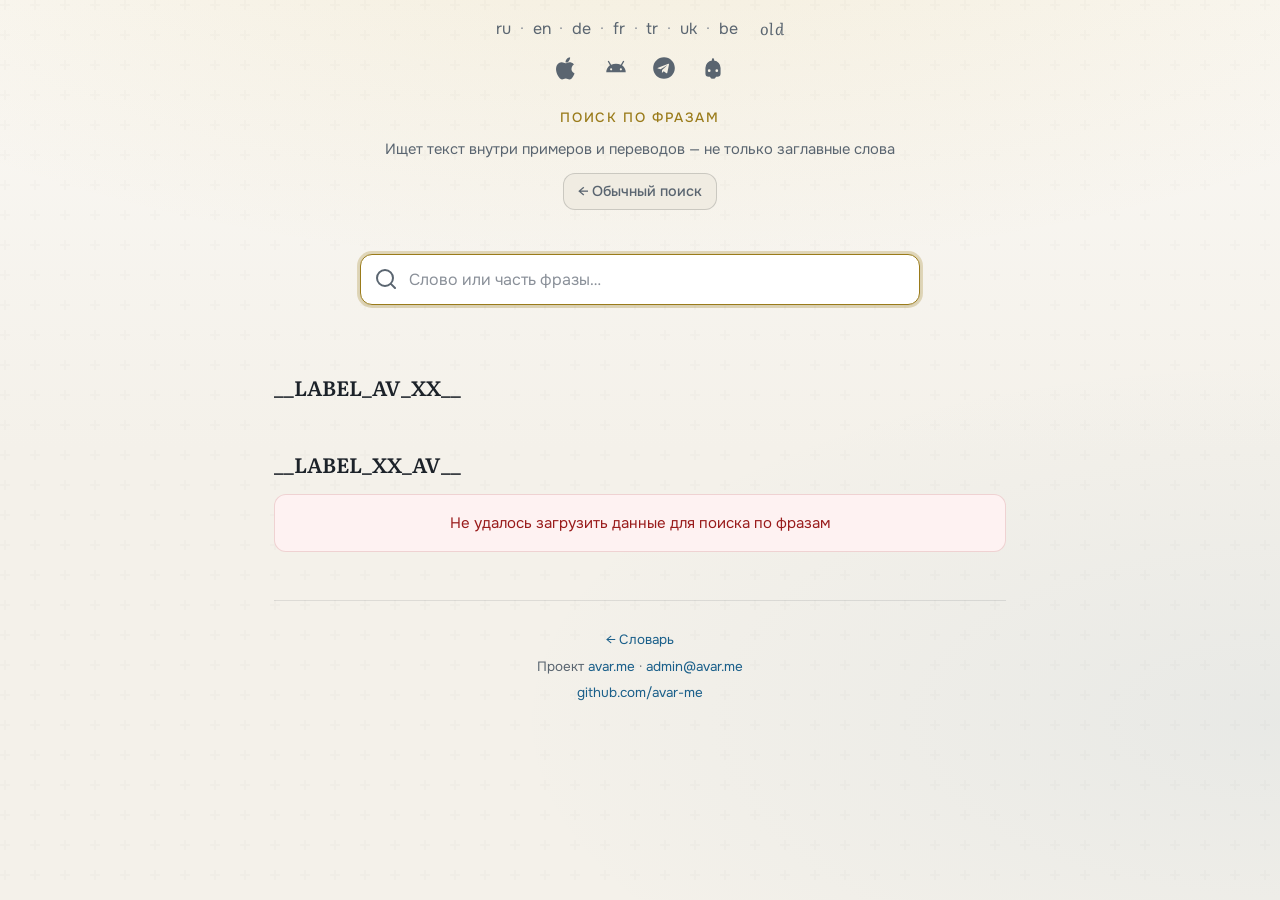
==== src/templates/html/phrases.html @ c2da3c4b "Initial uk.avar.me site (cloned from dev template)" ====
<!DOCTYPE html>
<html lang="__HTML_LANG__">
<head>
    <meta charset="UTF-8">
    <meta name="viewport" content="width=device-width, initial-scale=1.0, maximum-scale=1.0, user-scalable=no">
    <meta name="description" content="Поиск по фразам и примерам — __SITE_DESC__, __SITE_HOST__">
    <meta name="keywords" content="аварский язык, словарь, фразы, примеры, Дагестан">
    <meta name="author" content="__SITE_HOST__">

    <!-- Open Graph / Social Media -->
    <meta property="og:type" content="website">
    <meta property="og:title" content="Поиск по фразам — __SITE_HOST__">
    <meta property="og:description" content="Полнотекстовый поиск по примерам — __SITE_DESC__">
    <meta property="og:url" content="https://__SITE_HOST__/phrases.html">

    <title>Поиск по фразам — __SITE_HOST__</title>

    <!-- Google Fonts (из index.avar.me) -->
    <link rel="preconnect" href="https://fonts.googleapis.com">
    <link rel="preconnect" href="https://fonts.gstatic.com" crossorigin>
    <link href="https://fonts.googleapis.com/css2?family=Literata:ital,opsz,wght@0,7..72,400;0,7..72,600;1,7..72,400&family=Onest:wght@400;500;600;700&display=swap" rel="stylesheet">

    <link rel="stylesheet" href="styles.css?v=__ASSET_VERSION__">
    <link rel="stylesheet" href="theme.css?v=__ASSET_VERSION__">

    <link rel="icon" type="image/x-icon" href="favicon.ico">
    <link rel="icon" type="image/png" sizes="32x32" href="favicon-32.png">
    <link rel="apple-touch-icon" sizes="192x192" href="favicon-192.png">

    <!-- Google Analytics (общий счётчик avar.me / UA-79014041-1) -->
    <script>
      (function(i,s,o,g,r,a,m){i['GoogleAnalyticsObject']=r;i[r]=i[r]||function(){
      (i[r].q=i[r].q||[]).push(arguments)},i[r].l=1*new Date();a=s.createElement(o),
      m=s.getElementsByTagName(o)[0];a.async=1;a.src=g;m.parentNode.insertBefore(a,m)
      })(window,document,'script','https://www.google-analytics.com/analytics.js','ga');
      ga('create', 'UA-79014041-1', 'auto');
      ga('send', 'pageview');
    </script>
</head>
<body>
    <!-- Фоновый паттерн (из index.avar.me) -->
    <div class="bg-pattern" aria-hidden="true"></div>

    <div class="container">
        <!-- Topbar: языки, приложения, канал и бот -->
        <div class="topbar">
            <nav class="topbar-langs" aria-label="Языковые версии">
                <a href="https://ru.avar.me" data-lang="ru">ru</a>
                <span class="topbar-sep" aria-hidden="true">·</span>
                <a href="https://en.avar.me" data-lang="en">en</a>
                <span class="topbar-sep" aria-hidden="true">·</span>
                <a href="https://de.avar.me" data-lang="de">de</a>
                <span class="topbar-sep" aria-hidden="true">·</span>
                <a href="https://fr.avar.me" data-lang="fr">fr</a>
                <span class="topbar-sep" aria-hidden="true">·</span>
                <a href="https://tr.avar.me" data-lang="tr">tr</a>
                <span class="topbar-sep" aria-hidden="true">·</span>
                <a href="https://uk.avar.me" data-lang="uk">uk</a>
                <span class="topbar-sep" aria-hidden="true">·</span>
                <a href="https://be.avar.me" data-lang="be">be</a>
                <a class="topbar-old" href="https://old.avar.me">old</a>
            </nav>
            <nav class="topbar-apps" aria-label="Приложения и Telegram">
                <a class="topbar-icon" href="https://apps.apple.com/app/id6782280983" target="_blank" rel="noopener" title="App Store" aria-label="App Store">
                    <svg viewBox="0 0 24 24" aria-hidden="true"><path fill="currentColor" d="M16.12 12.73c.03 3.18 2.79 4.24 2.82 4.25-.02.08-.44 1.51-1.45 2.99-.87 1.28-1.78 2.55-3.2 2.58-1.41.02-1.86-.83-3.47-.83-1.6 0-2.1.81-3.43.86-1.38.05-2.43-1.39-3.31-2.66C2.3 17.32.93 12.54 2.78 9.31c.92-1.6 2.56-2.61 4.34-2.64 1.35-.03 2.63.91 3.47.91.83 0 2.38-1.13 4.01-.96.68.03 2.6.28 3.83 2.08-.1.06-2.29 1.34-2.26 4.03zM13.76 5.48c.73-.88 1.22-2.11 1.09-3.33-1.05.04-2.32.7-3.07 1.58-.68.78-1.27 2.04-1.11 3.24 1.17.09 2.37-.6 3.09-1.49z"/></svg>
                </a>
                <a class="topbar-icon" href="https://play.google.com/store/apps/details?id=me.avar.dictionary" target="_blank" rel="noopener" title="Google Play" aria-label="Google Play">
                    <svg viewBox="0 0 24 24" aria-hidden="true"><path fill="currentColor" d="M17.6 9.48 19.44 6.3a.54.54 0 0 0-.26-.85.54.54 0 0 0-.83.26l-1.88 3.24a11.4 11.4 0 0 0-8.94 0L5.65 5.71a.54.54 0 0 0-.83-.26.54.54 0 0 0-.26.85l1.84 3.18C4.16 11.25 3 13.47 3 16h18c0-2.53-1.16-4.75-3.4-6.52M7.5 14.25a1 1 0 1 1 0-2 1 1 0 0 1 0 2m9 0a1 1 0 1 1 0-2 1 1 0 0 1 0 2"/></svg>
                </a>
                <a class="topbar-icon" href="https://t.me/avarlangme" target="_blank" rel="noopener" title="Telegram-канал" aria-label="Telegram-канал">
                    <svg viewBox="0 0 24 24" aria-hidden="true"><path fill="currentColor" d="M12 2C6.48 2 2 6.48 2 12s4.48 10 10 10 10-4.48 10-10S17.52 2 12 2m4.64 6.8-1.6 7.55c-.12.54-.44.67-.88.42l-2.44-1.8-1.18 1.13c-.13.13-.24.24-.49.24l.18-2.48 4.52-4.08c.2-.17-.04-.27-.3-.1l-5.59 3.52-2.41-.75c-.52-.16-.53-.52.11-.77l9.41-3.63c.44-.16.82.1.67.75"/></svg>
                </a>
                <a class="topbar-icon" href="https://t.me/avar_me_bot" target="_blank" rel="noopener" title="Telegram-бот" aria-label="Telegram-бот">
                    <svg viewBox="0 0 24 24" aria-hidden="true"><path fill="currentColor" d="M12 3a1 1 0 0 1 1 1v1.07A7 7 0 0 1 19 12v5a3 3 0 0 1-3 3h-1.17A3 3 0 0 1 12 22a3 3 0 0 1-2.83-2H8a3 3 0 0 1-3-3v-5a7 7 0 0 1 6-6.93V4a1 1 0 0 1 1-1m-3.5 10.25a1.25 1.25 0 1 0 0 2.5 1.25 1.25 0 0 0 0-2.5m7 0a1.25 1.25 0 1 0 0 2.5 1.25 1.25 0 0 0 0-2.5"/></svg>
                </a>
            </nav>
        </div>

        <!-- Header -->
        <header class="header">
            <p class="header-tag">Поиск по фразам</p>
            <p class="phrases-subtitle">Ищет текст внутри примеров и переводов — не только заглавные слова</p>
            <p class="header-link">
                <a class="back-search-btn" href="index.html">← Обычный поиск</a>
            </p>
        </header>

        <!-- Search Section -->
        <div class="search-section">
            <div class="search-container">
                <div class="search-input-wrapper">
                    <svg class="search-icon" width="20" height="20" viewBox="0 0 20 20" fill="none">
                        <path d="M9 17A8 8 0 1 0 9 1a8 8 0 0 0 0 16zM19 19l-4.35-4.35" stroke="currentColor" stroke-width="2" stroke-linecap="round" stroke-linejoin="round"/>
                    </svg>
                    <input
                        type="text"
                        id="phraseSearchInput"
                        class="search-input"
                        placeholder="Слово или часть фразы…"
                        autocomplete="off"
                        autocorrect="off"
                        autocapitalize="off"
                        spellcheck="false"
                    >
                    <button id="phraseClearBtn" class="clear-btn" aria-label="Очистить">
                        <svg width="16" height="16" viewBox="0 0 16 16" fill="none">
                            <path d="M12 4L4 12M4 4l8 8" stroke="currentColor" stroke-width="2" stroke-linecap="round"/>
                        </svg>
                    </button>
                </div>
            </div>

            <div id="phraseStats" class="search-stats"></div>
        </div>

        <!-- Results -->
        <div id="phraseResults" class="phrase-results">
            <section class="phrase-section" id="sectionAvRu">
                <h2 class="phrase-section-title">__LABEL_AV_XX__</h2>
                <div id="tableAvRu" class="phrase-table-wrap"></div>
            </section>
            <section class="phrase-section" id="sectionRuAv">
                <h2 class="phrase-section-title">__LABEL_XX_AV__</h2>
                <div id="tableRuAv" class="phrase-table-wrap"></div>
            </section>
        </div>

        <!-- Loading Indicator -->
        <div id="phraseLoading" class="loading">
            <div class="spinner"></div>
            <p>Загрузка фраз…</p>
        </div>

        <!-- Error Message -->
        <div id="phraseError" class="error-message"></div>

        <!-- Footer -->
        <footer class="footer">
            <p>
                <a href="index.html">← Словарь</a>
            </p>
            <p>
                Проект <a href="https://avar.me" target="_blank" rel="noopener">avar.me</a>
                · <a href="mailto:admin@avar.me">admin@avar.me</a>
            </p>
            <p>
                <a href="https://github.com/avar-me" target="_blank" rel="noopener">github.com/avar-me</a>
            </p>
        </footer>
    </div>

    <script>window.__DICT_ASSET_V__ = "__ASSET_VERSION__"; window.__SITE__ = __SITE_JSON__;</script>
    <script src="phrases.js?v=__ASSET_VERSION__" charset="utf-8"></script>
</body>
</html>
---- src/templates/html/styles.css ----
/**
 * Аварско-русский словарь — Стили
 * Дизайн-система согласована с index.avar.me
 */

/* ============================================================================
   CSS VARIABLES (взяты из index.avar.me)
   ============================================================================ */

:root {
  --bg-deep:        #f4f1ea;
  --bg-card:        #ffffff;
  --bg-card-hover:  #faf8f4;
  --bg-secondary:   #f0ece2;

  --text:           #1c2229;
  --text-muted:     #5a6570;
  --text-light:     #8a9099;

  --accent:         #9a7b1a;
  --accent-hover:   #7a6114;
  --accent-glow:    rgba(154, 123, 26, 0.25);
  --accent-light:   rgba(154, 123, 26, 0.12);
  --bg-wash:        rgba(201, 162, 39, 0.14);

  --link:           #1a5f8a;
  --link-hover:     #0d4a6e;

  --border:         rgba(28, 34, 41, 0.1);
  --border-strong:  rgba(28, 34, 41, 0.18);

  --radius-sm:      6px;
  --radius:         12px;
  --radius-lg:      18px;

  --shadow-sm:      0 1px 3px rgba(28, 34, 41, 0.06);
  --shadow-md:      0 4px 12px rgba(28, 34, 41, 0.08);
  --shadow-lg:      0 10px 30px rgba(28, 34, 41, 0.12);

  --font-sans:      "Onest", system-ui, sans-serif;
  --font-serif:     "Literata", Georgia, serif;
  --font-mono:      ui-monospace, "SF Mono", Menlo, Consolas, monospace;

  --transition-fast: 150ms cubic-bezier(0.4, 0, 0.2, 1);
  --transition-base: 200ms cubic-bezier(0.4, 0, 0.2, 1);
}

/* ============================================================================
   RESET & BASE
   ============================================================================ */

*,
*::before,
*::after {
  box-sizing: border-box;
  margin: 0;
  padding: 0;
}

html {
  font-size: 16px;
  scroll-behavior: smooth;
  -webkit-font-smoothing: antialiased;
  -moz-osx-font-smoothing: grayscale;
}

body {
  font-family: var(--font-sans);
  line-height: 1.6;
  color: var(--text);
  background: var(--bg-deep);
  min-height: 100vh;
}

/* Фоновый паттерн (из index.avar.me) */
.bg-pattern {
  position: fixed;
  inset: 0;
  z-index: -1;
  background:
    radial-gradient(ellipse 80% 50% at 50% -20%, var(--bg-wash), transparent),
    radial-gradient(ellipse 60% 40% at 100% 80%, rgba(94, 140, 180, 0.08), transparent),
    linear-gradient(180deg, #faf8f4 0%, var(--bg-deep) 50%);
  pointer-events: none;
}

.bg-pattern::after {
  content: "";
  position: absolute;
  inset: 0;
  opacity: 0.5;
  background-image: url("data:image/svg+xml,%3Csvg width='60' height='60' viewBox='0 0 60 60' xmlns='http://www.w3.org/2000/svg'%3E%3Cg fill='none' fill-rule='evenodd'%3E%3Cg fill='%23000000' fill-opacity='0.03'%3E%3Cpath d='M36 34v-4h-2v4h-4v2h4v4h2v-4h4v-2h-4zm0-30V0h-2v4h-4v2h4v4h2V6h4V4h-4zM6 34v-4H4v4H0v2h4v4h2v-4h4v-2H6zM6 4V0H4v4H0v2h4v4h2V6h4V4H6z'/%3E%3C/g%3E%3C/g%3E%3C/svg%3E");
}

a {
  color: var(--link);
  text-decoration: none;
  transition: color var(--transition-fast);
}

a:hover {
  color: var(--link-hover);
  text-decoration: underline;
}

/* ============================================================================
   LAYOUT
   ============================================================================ */

.container {
  max-width: 780px;
  margin: 0 auto;
  padding: 0 1.5rem 4rem;
}

/* ============================================================================
   TOPBAR
   ============================================================================ */

.topbar {
  display: flex;
  flex-direction: column;
  justify-content: center;
  align-items: center;
  gap: 0.7rem;
  padding: 1rem 1.5rem 0;
  font-size: 1rem;
}

.topbar-langs,
.topbar-apps {
  display: flex;
  justify-content: center;
  align-items: center;
  flex-wrap: wrap;
  gap: 0.55rem;
}

.topbar-apps {
  gap: 1.15rem;
}

.topbar a {
  color: var(--text-muted);
  text-decoration: none;
  transition: color var(--transition-fast);
}

.topbar a:hover {
  color: var(--accent);
}

.topbar-sep {
  color: var(--text-light);
}

.topbar-langs a.is-current {
  color: var(--accent);
  font-weight: 600;
}

.topbar-old {
  margin-left: 0.85rem;
  font-family: var(--font-serif);
  font-style: italic;
  letter-spacing: 0.02em;
}

.topbar-icon {
  display: inline-flex;
  align-items: center;
  justify-content: center;
  width: 30px;
  height: 30px;
  color: var(--text-muted);
}

.topbar-icon:hover {
  color: var(--accent);
  text-decoration: none;
}

.topbar-icon svg {
  display: block;
  width: 26px;
  height: 26px;
}

/* ============================================================================
   HEADER / HERO
   ============================================================================ */

.header {
  padding: 1.5rem 1.5rem 1.25rem;
  text-align: center;
  margin-bottom: 1.5rem;
}

.header-tag {
  margin: 0;
  font-size: 0.84rem;
  font-weight: 500;
  letter-spacing: 0.12em;
  text-transform: uppercase;
  color: var(--accent);
  white-space: nowrap;
}

.header-tag a {
  color: inherit;
  text-decoration: none;
}

.header-tag a:hover {
  text-decoration: underline;
}

.title {
  margin: 0;
  font-family: var(--font-serif);
  font-size: clamp(2rem, 7vw, 3rem);
  font-weight: 600;
  letter-spacing: -0.02em;
  line-height: 1.1;
  color: var(--text);
}

.title .dot {
  color: var(--accent);
}

.results-section {
  display: block;
}

/* ============================================================================
   DICT TOGGLE
   ============================================================================ */

.dict-toggle {
  display: inline-flex;
  gap: 0;
  margin-top: 1.25rem;
  border: 1.5px solid var(--border-strong);
  border-radius: var(--radius);
  overflow: hidden;
  background: var(--bg-secondary);
}

.toggle-btn {
  padding: 0.5rem 1.15rem;
  font-family: var(--font-sans);
  font-size: 0.9rem;
  font-weight: 500;
  color: var(--text-muted);
  background: transparent;
  border: none;
  cursor: pointer;
  transition: background var(--transition-fast), color var(--transition-fast);
  white-space: nowrap;
}

.toggle-btn + .toggle-btn {
  border-left: 1.5px solid var(--border-strong);
}

.toggle-btn:hover {
  background: var(--bg-card-hover);
  color: var(--text);
}

.toggle-btn.active {
  background: var(--bg-card);
  color: var(--accent);
  font-weight: 600;
}

.header-link {
  margin-top: 0.75rem;
  font-size: 0.9rem;
}

.header-link a {
  color: var(--text-muted);
}

.header-link a:hover {
  color: var(--accent);
}

.phrases-link {
  color: var(--accent);
  font-weight: 500;
}

.phrases-link:hover {
  color: var(--accent-hover);
}

.back-search-btn {
  display: inline-block;
  padding: 0.35rem 0.9rem;
  border: 1.5px solid var(--border-strong);
  border-radius: var(--radius);
  background: var(--bg-secondary);
  color: var(--text);
  font-weight: 500;
  text-decoration: none;
}

.back-search-btn:hover {
  color: var(--accent);
  background: var(--bg-card);
  text-decoration: none;
}

/* ============================================================================
   SEARCH SECTION
   ============================================================================ */

.search-section {
  margin-bottom: 2rem;
}

.search-container {
  position: relative;
  max-width: 560px;
  margin: 0 auto 0.75rem;
}

.search-input-wrapper {
  position: relative;
  display: flex;
  align-items: center;
}

.search-icon {
  position: absolute;
  left: 1rem;
  color: var(--text-muted);
  pointer-events: none;
}

.search-input {
  width: 100%;
  padding: 0.875rem 3rem 0.875rem 3rem;
  font-size: 1rem;
  font-family: var(--font-sans);
  border: 1.5px solid var(--border);
  border-radius: var(--radius);
  background: var(--bg-card);
  color: var(--text);
  box-shadow: var(--shadow-sm);
  transition: border-color var(--transition-base), box-shadow var(--transition-base);
}

.search-input::placeholder {
  color: var(--text-light);
}

.search-input:focus {
  outline: none;
  border-color: var(--accent);
  box-shadow: 0 0 0 3px var(--accent-glow), var(--shadow-sm);
}

.clear-btn {
  position: absolute;
  right: 0.875rem;
  display: none;
  padding: 0.25rem;
  border: none;
  background: transparent;
  color: var(--text-muted);
  cursor: pointer;
  border-radius: var(--radius-sm);
  transition: background var(--transition-fast), color var(--transition-fast);
}

.clear-btn:hover {
  background: var(--bg-secondary);
  color: var(--text);
}

/* ============================================================================
   SUGGESTIONS
   ============================================================================ */

.suggestions {
  display: none;
  position: absolute;
  top: calc(100% + 6px);
  left: 0;
  right: 0;
  max-height: 380px;
  overflow-y: auto;
  background: var(--bg-card);
  border: 1px solid var(--border);
  border-radius: var(--radius);
  box-shadow: var(--shadow-lg);
  z-index: 100;
}

.suggestion-item {
  padding: 0.75rem 1rem;
  cursor: pointer;
  border-bottom: 1px solid var(--border);
  transition: background var(--transition-fast);
  font-size: 0.9375rem;
}

.suggestion-item:last-child {
  border-bottom: none;
}

.suggestion-item:hover {
  background: var(--bg-card-hover);
}

/* ============================================================================
   SEARCH STATS
   ============================================================================ */

.search-stats {
  text-align: center;
  font-size: 0.84rem;
  color: var(--text-muted);
  min-height: 1.4rem;
}

/* ============================================================================
   HOME SAMPLES & PREFIX WORD LIST (как avar.me)
   ============================================================================ */

.home-samples-section {
  display: block;
  margin-bottom: 2.5rem;
}

.word-list-caption {
  margin: 0 0 0.75rem;
  font-size: 0.9rem;
  color: var(--text-muted);
}

.word-list-scroll {
  overflow-x: auto;
  border: 1px solid var(--border);
  border-radius: var(--radius);
  background: var(--bg-card);
  box-shadow: var(--shadow-sm);
}

.word-list {
  width: 100%;
  border-collapse: collapse;
  font-size: 0.9rem;
}

.word-list thead th {
  padding: 0.65rem 0.85rem;
  text-align: left;
  font-size: 0.75rem;
  font-weight: 600;
  text-transform: uppercase;
  letter-spacing: 0.04em;
  color: var(--text-muted);
  background: var(--bg-secondary);
  border-bottom: 1px solid var(--border);
}

.word-list tbody tr {
  cursor: pointer;
  transition: background var(--transition-fast);
}

.word-list tbody tr:hover,
.word-list tbody tr:focus {
  background: var(--bg-card-hover);
  outline: none;
}

.word-list td {
  padding: 0.6rem 0.85rem;
  vertical-align: top;
  border-bottom: 1px solid var(--border);
}

.word-list tbody tr:last-child td {
  border-bottom: none;
}

.word-list-word {
  font-weight: 600;
  color: var(--text);
  white-space: nowrap;
}

.word-list-forms {
  font-size: 0.84rem;
  color: var(--text-muted);
  min-width: 6rem;
}

/* Дублирует .word-list-forms под словом — видно только на мобильных (RESPONSIVE) */
.word-list-forms-inline {
  display: none;
}

.word-list-gloss {
  font-family: var(--font-serif);
  color: var(--text);
  line-height: 1.45;
}

/* На десктопе перевод — строкой через "; "; на мобильных переключается
   в перенос строки без ";" (см. RESPONSIVE) */
.gloss-break {
  display: none;
}

/* ============================================================================
   WORD CARD
   ============================================================================ */

.word-card {
  background: var(--bg-card);
  border: 1px solid var(--border);
  border-radius: var(--radius-lg);
  padding: 1.75rem;
  margin-bottom: 1rem;
  box-shadow: var(--shadow-sm);
  transition: box-shadow var(--transition-base);
}

.word-card:hover {
  box-shadow: var(--shadow-md);
}

.word-header {
  margin-bottom: 1.25rem;
  padding-bottom: 0.875rem;
  border-bottom: 1px solid var(--border);
}

/* Title row: word + exclamation form side by side */
.word-title-row {
  display: flex;
  align-items: baseline;
  flex-wrap: wrap;
  gap: 0.6rem;
}

.word-title {
  font-family: var(--font-serif);
  font-size: 2rem;
  font-weight: 600;
  color: var(--text);
  letter-spacing: -0.01em;
}

.stress-vowel {
  color: var(--accent);
  font-weight: 650;
  text-decoration: underline;
  text-decoration-thickness: 2px;
  text-underline-offset: 3px;
  text-decoration-color: rgba(154, 123, 26, 0.55);
}

/* Exclamation form badge (e.g. "бу!") */
.word-excl {
  font-family: var(--font-serif);
  font-size: 1.15rem;
  font-weight: 500;
  color: var(--text-muted);
  cursor: default;
}

/* Stress + stem metadata row */
.word-meta {
  display: flex;
  flex-wrap: wrap;
  gap: 0.5rem;
  margin-top: 0.5rem;
}

.word-meta-item {
  display: inline-flex;
  align-items: center;
  gap: 0.15rem;
  padding: 0.15rem 0.55rem;
  font-size: 0.78rem;
  font-family: var(--font-mono);
  background: var(--accent-light);
  color: var(--accent);
  border-radius: var(--radius-sm);
  cursor: default;
  user-select: none;
}

.word-meta-item b {
  font-weight: 700;
}

.word-gender-forms {
  margin-top: 0.75rem;
  font-size: 0.9rem;
  line-height: 1.6;
}

.word-gender-forms .forms-label {
  font-weight: 600;
  color: var(--text-muted);
}

.gender-form-chip {
  cursor: pointer;
}

/* ============================================================================
   PHRASES PAGE (/phrases)
   ============================================================================ */

.phrases-subtitle {
  margin-top: 0.6rem;
  font-size: 0.92rem;
  color: var(--text-muted);
}

.phrase-results {
  display: flex;
  flex-direction: column;
  gap: 2rem;
}

.phrase-section-title {
  font-family: var(--font-serif);
  font-size: 1.3rem;
  font-weight: 600;
  color: var(--text);
  margin-bottom: 0.75rem;
}

.phrase-table-caption {
  font-size: 0.84rem;
  color: var(--text-muted);
  margin-bottom: 0.6rem;
}

.phrase-header-row {
  display: grid;
  grid-template-columns: 1fr 1fr auto;
  gap: 0.75rem 1rem;
  padding: 0.5rem 0.85rem;
  font-size: 0.72rem;
  font-weight: 600;
  text-transform: uppercase;
  letter-spacing: 0.04em;
  color: var(--text-muted);
  background: var(--bg-secondary);
  border: 1px solid var(--border);
  border-bottom: none;
  border-radius: var(--radius) var(--radius) 0 0;
}

.phrase-list {
  border: 1px solid var(--border);
  border-radius: 0 0 var(--radius) var(--radius);
  overflow: hidden;
  background: var(--bg-card);
  box-shadow: var(--shadow-sm);
}

.phrase-row {
  display: grid;
  grid-template-columns: 1fr 1fr auto;
  gap: 0.4rem 1rem;
  padding: 0.75rem 0.85rem;
  border-bottom: 1px solid var(--border);
  align-items: start;
}

.phrase-row:last-child {
  border-bottom: none;
}

.phrase-cell {
  line-height: 1.45;
  font-size: 0.9375rem;
}

.phrase-cell-a {
  font-family: var(--font-serif);
  color: var(--text);
  font-weight: 500;
}

.phrase-cell-b {
  color: var(--text-muted);
}

.phrase-comment {
  grid-column: 1 / -1;
  font-size: 0.82rem;
  color: var(--text-light);
  font-style: italic;
  margin-top: 0.1rem;
}

.phrase-link {
  align-self: start;
  font-size: 0.8rem;
  color: var(--link);
  white-space: nowrap;
  padding: 0.2rem 0.5rem;
  border-radius: var(--radius-sm);
  transition: background var(--transition-fast), color var(--transition-fast);
}

.phrase-link:hover {
  background: var(--accent-light);
  color: var(--accent);
  text-decoration: none;
}

.phrase-hl {
  background: var(--accent-light);
  color: var(--accent);
  padding: 0 0.1em;
  border-radius: 3px;
  font-weight: 600;
}

.phrase-empty {
  padding: 1.5rem;
  text-align: center;
  color: var(--text-muted);
  font-size: 0.9rem;
  background: var(--bg-card);
  border: 1px solid var(--border);
  border-radius: var(--radius);
}

@media (max-width: 600px) {
  .phrase-header-row {
    display: none;
  }

  .phrase-row {
    grid-template-columns: 1fr;
    gap: 0.3rem;
  }

  .phrase-link {
    justify-self: start;
  }
}

/* ============================================================================
   RESULT BLOCKS
   ============================================================================ */

.result-block {
  margin-bottom: 1.25rem;
  padding: 1rem 1.1rem;
  background: var(--bg-deep);
  border: 1px solid var(--border);
  border-radius: var(--radius);
}

.result-block:last-child {
  margin-bottom: 0;
}

/* Labels (части речи) */
.result-labels {
  display: flex;
  flex-wrap: wrap;
  gap: 0.4rem;
  margin-bottom: 0.75rem;
}

.label {
  display: inline-block;
  padding: 0.15rem 0.6rem;
  background: var(--accent-light);
  color: var(--accent);
  border-radius: var(--radius-sm);
  font-size: 0.75rem;
  font-weight: 600;
  text-transform: uppercase;
  letter-spacing: 0.04em;
}

/* Precomment (пометка перед переводом) */
.result-precomment {
  font-size: 0.875rem;
  font-style: italic;
  color: var(--text-muted);
  margin-bottom: 0.5rem;
  line-height: 1.45;
}

/* Translation + подстрочная помета (comment, labels примера) */
.result-translation {
  margin-bottom: 0.75rem;
  line-height: 1.5;
}

.gloss-main {
  display: block;
  font-family: var(--font-serif);
  font-size: 1.1rem;
  font-weight: 500;
  color: var(--text);
}

.gloss-sub {
  display: block;
  margin-top: 0.2em;
  padding-top: 0.05em;
  font-family: var(--font-sans);
  font-size: 0.84rem;
  font-weight: 400;
  color: var(--text-light);
  line-height: 1.4;
}

/* Forms */
.result-forms {
  margin-bottom: 0.75rem;
  font-size: 0.9rem;
}

.forms-label {
  font-weight: 600;
  color: var(--text-muted);
}

.form-chip {
  display: inline-block;
  padding: 0.15rem 0.5rem;
  background: var(--bg-card);
  border: 1px solid var(--border);
  border-radius: var(--radius-sm);
  font-size: 0.84rem;
  color: var(--text-muted);
  margin-right: 0.3rem;
  margin-bottom: 0.3rem;
}

.form-chip .form-stem {
  color: var(--text-muted);
  font-weight: 400;
}

.form-chip .form-suffix {
  color: var(--text);
  font-weight: 600;
}

/* Relations (масдар от, род. пад. от, …) */
.result-relations {
  margin-top: 0.75rem;
  font-size: 0.9rem;
  line-height: 1.6;
}

.relation-item {
  display: inline;
  margin-right: 0.75rem;
}

.relation-item:last-child {
  margin-right: 0;
}

.relation-kind {
  font-weight: 600;
  color: var(--text-muted);
}

/* Lookup */
.result-lookup {
  margin-top: 0.75rem;
  font-size: 0.9375rem;
}

.lookup-label {
  font-weight: 600;
  color: var(--text-muted);
}

.lookup-link {
  color: var(--link);
  cursor: pointer;
  text-decoration: none;
  padding: 0.1rem 0.4rem;
  border-radius: var(--radius-sm);
  display: inline-block;
  transition: background var(--transition-fast), color var(--transition-fast);
}

.lookup-link:hover {
  background: var(--accent-light);
  color: var(--accent);
}

/* Examples */
.result-examples {
  margin-top: 0.75rem;
}

.example-item {
  font-size: 0.875rem;
  color: var(--text-muted);
  line-height: 1.45;
  margin-bottom: 0.4rem;
}

.example-item:last-child {
  margin-bottom: 0;
}

.example-grid {
  display: grid;
  grid-template-columns: 1fr 1fr;
  gap: 0.4rem 1rem;
  align-items: start;
  padding: 0.3rem 0;
  border-bottom: 1px dashed var(--border);
}

.example-grid:last-of-type {
  border-bottom: none;
}

.example-av {
  font-weight: 600;
  color: var(--text);
}

.example-ru {
  color: var(--text-muted);
}

.example-ru .gloss-main {
  font-size: 0.875rem;
  font-weight: 400;
  color: var(--text-muted);
}

.example-ru .gloss-sub {
  font-size: 0.8rem;
}

@media (max-width: 600px) {
  .example-grid {
    grid-template-columns: 1fr;
    gap: 0.15rem;
    padding: 0.45rem 0;
  }

  .example-av::after {
    content: " —";
    color: var(--border-strong);
  }

  .example-ru {
    font-size: 0.82rem;
  }
}

/* ============================================================================
   NO RESULTS
   ============================================================================ */

.no-results {
  text-align: center;
  padding: 3rem 1.5rem;
  color: var(--text-muted);
}

.no-results svg {
  margin-bottom: 1rem;
  opacity: 0.4;
}

.no-results p {
  font-size: 1.1rem;
  margin-bottom: 0.4rem;
}

.no-results-hint {
  font-size: 0.875rem;
  color: var(--text-light);
}

/* ============================================================================
   LOADING & ERROR
   ============================================================================ */

.loading {
  display: none;
  flex-direction: column;
  align-items: center;
  justify-content: center;
  padding: 3rem 1.5rem;
  color: var(--text-muted);
}

.spinner {
  width: 36px;
  height: 36px;
  border: 3px solid var(--border);
  border-top-color: var(--accent);
  border-radius: 50%;
  animation: spin 0.75s linear infinite;
  margin-bottom: 1rem;
}

@keyframes spin {
  to { transform: rotate(360deg); }
}

.error-message {
  display: none;
  padding: 1rem 1.25rem;
  background: #fef2f2;
  color: #991b1b;
  border: 1px solid rgba(153, 27, 27, 0.15);
  border-radius: var(--radius);
  margin-bottom: 1rem;
  text-align: center;
  font-size: 0.9375rem;
}

/* ============================================================================
   FOOTER
   ============================================================================ */

.footer {
  text-align: center;
  margin-top: 3rem;
  padding-top: 1.5rem;
  border-top: 1px solid var(--border);
  color: var(--text-muted);
  font-size: 0.84rem;
}

.footer p {
  margin: 0.3rem 0;
}

.footer a {
  color: var(--link);
  text-decoration: none;
  transition: color var(--transition-fast);
}

.footer a:hover {
  color: var(--link-hover);
  text-decoration: underline;
}

.footer .phrases-link {
  color: var(--accent);
  font-weight: 500;
}

.footer .phrases-link:hover {
  color: var(--accent-hover);
}

/* ============================================================================
   RESPONSIVE
   ============================================================================ */

@media (max-width: 600px) {
  .container {
    padding: 0 1rem 3rem;
  }

  .topbar {
    padding: 0.85rem 1rem 0;
    font-size: 0.97rem;
  }

  .header {
    padding: 1rem 1rem 1rem;
  }

  .title {
    font-size: 1.75rem;
  }

  .word-card {
    padding: 1.25rem;
  }

  .word-title {
    font-size: 1.5rem;
  }

  .word-list-word {
    white-space: normal;
  }

  /* Формы съедали половину ширины узкого экрана — прячем колонку,
     показываем формы мелким текстом под словом (word-list-forms-inline). */
  .word-list thead th:nth-child(2),
  .word-list-forms {
    display: none;
  }

  .word-list-forms-inline {
    display: block;
    margin-top: 0.15rem;
    font-size: 0.78rem;
    font-weight: 400;
    color: var(--text-muted);
    white-space: normal;
  }

  /* Перевод: ";" заменяется переносом строки — читать проще в узкой колонке */
  .gloss-break {
    display: revert;
  }

  .gloss-semicolon {
    display: none;
  }
}

@media (max-width: 400px) {
  .title {
    font-size: 1.5rem;
  }

  .word-title {
    font-size: 1.25rem;
  }
}

/* ============================================================================
   PRINT
   ============================================================================ */

@media print {
  .bg-pattern,
  .topbar,
  .header,
  .search-section,
  .footer {
    display: none;
  }

  .word-card {
    box-shadow: none;
    border: 1px solid var(--border);
    page-break-inside: avoid;
  }
}
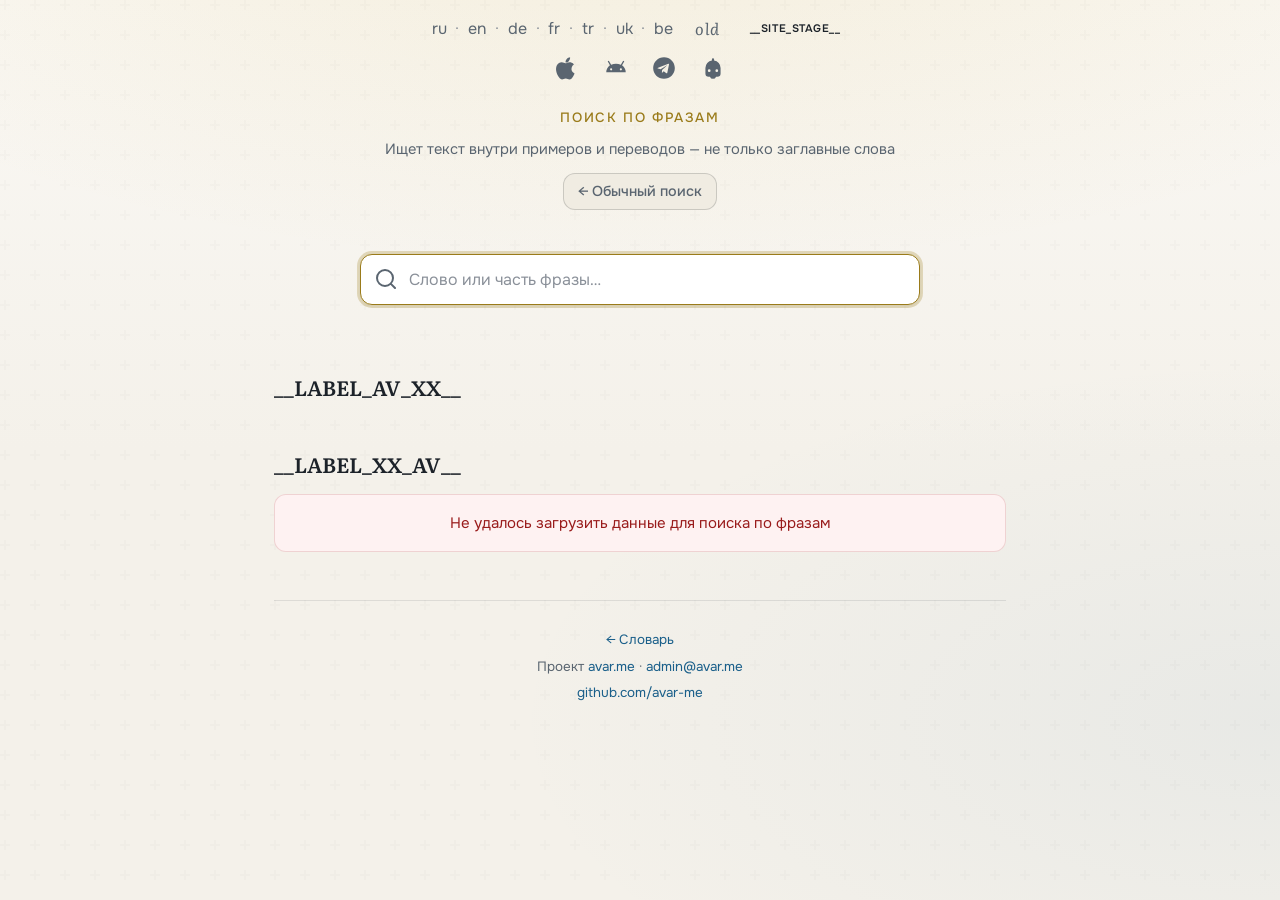
==== commit 9aabc776: "Add stage/experimental badge, translate relation and UI labels per language ru gets a stage badge in" ====
--- a/src/templates/html/phrases.html
+++ b/src/templates/html/phrases.html
@@ -27,15 +27,6 @@
     <link rel="icon" type="image/png" sizes="32x32" href="favicon-32.png">
     <link rel="apple-touch-icon" sizes="192x192" href="favicon-192.png">
 
-    <!-- Google Analytics (общий счётчик avar.me / UA-79014041-1) -->
-    <script>
-      (function(i,s,o,g,r,a,m){i['GoogleAnalyticsObject']=r;i[r]=i[r]||function(){
-      (i[r].q=i[r].q||[]).push(arguments)},i[r].l=1*new Date();a=s.createElement(o),
-      m=s.getElementsByTagName(o)[0];a.async=1;a.src=g;m.parentNode.insertBefore(a,m)
-      })(window,document,'script','https://www.google-analytics.com/analytics.js','ga');
-      ga('create', 'UA-79014041-1', 'auto');
-      ga('send', 'pageview');
-    </script>
 </head>
 <body>
     <!-- Фоновый паттерн (из index.avar.me) -->
@@ -59,6 +50,7 @@
                 <span class="topbar-sep" aria-hidden="true">·</span>
                 <a href="https://be.avar.me" data-lang="be">be</a>
                 <a class="topbar-old" href="https://old.avar.me">old</a>
+                <span class="stage-badge stage-badge--__SITE_STAGE__">__SITE_STAGE__</span>
             </nav>
             <nav class="topbar-apps" aria-label="Приложения и Telegram">
                 <a class="topbar-icon" href="https://apps.apple.com/app/id6782280983" target="_blank" rel="noopener" title="App Store" aria-label="App Store">
--- a/src/templates/html/styles.css
+++ b/src/templates/html/styles.css
@@ -184,6 +184,27 @@
   display: block;
   width: 26px;
   height: 26px;
+}
+
+.stage-badge {
+  margin-left: 0.85rem;
+  padding: 0.12rem 0.5rem;
+  font-size: 0.68rem;
+  font-weight: 600;
+  letter-spacing: 0.05em;
+  text-transform: uppercase;
+  border-radius: 999px;
+  white-space: nowrap;
+}
+
+.stage-badge--stage {
+  color: #3f7a4d;
+  background: rgba(63, 122, 77, 0.12);
+}
+
+.stage-badge--experimental {
+  color: #a3690f;
+  background: rgba(163, 105, 15, 0.12);
 }
 
 /* ============================================================================
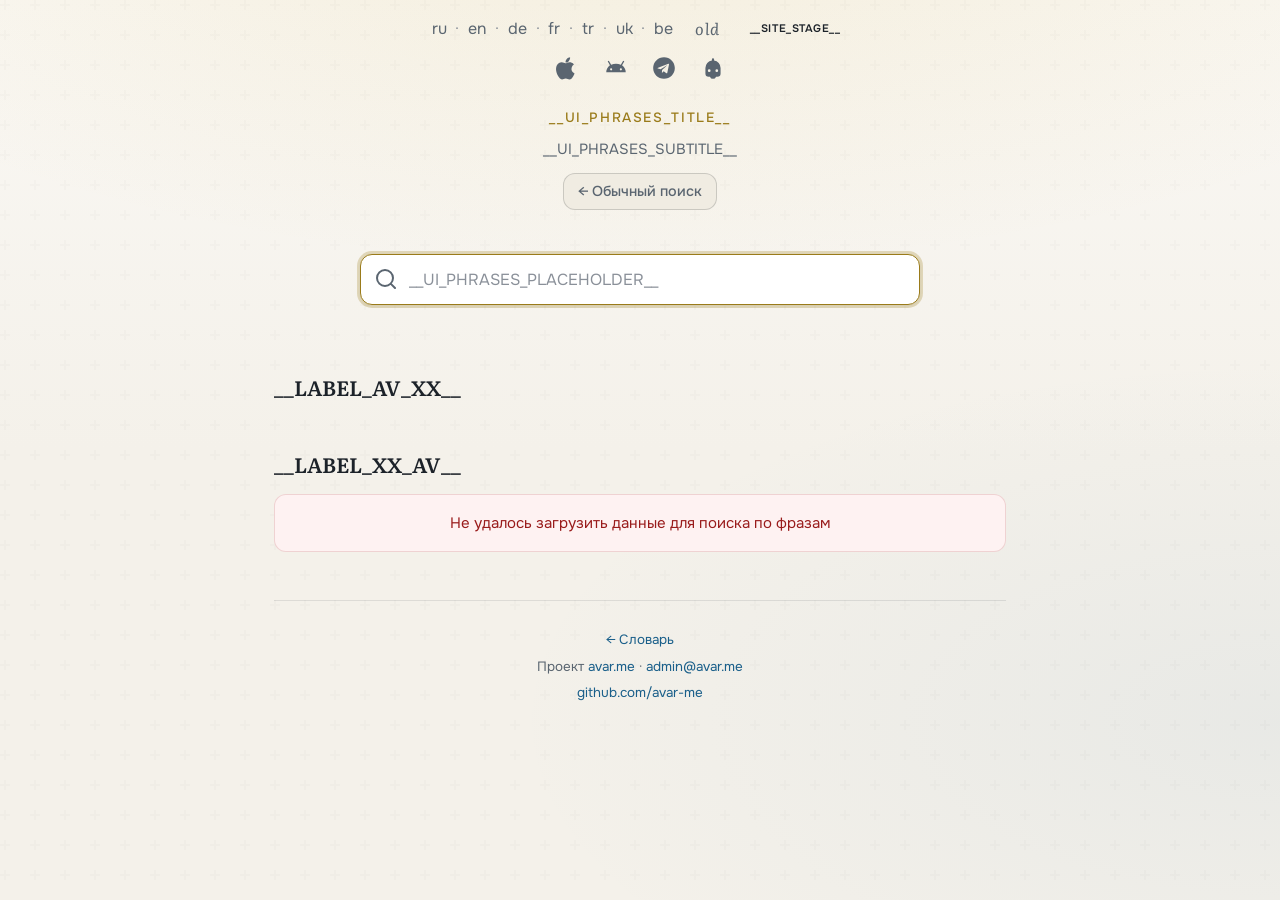
==== commit 2b6391f7: "Translate search UI text per language: phrase search, placeholders, table headers, found/not-found m" ====
--- a/src/templates/html/phrases.html
+++ b/src/templates/html/phrases.html
@@ -3,17 +3,17 @@
 <head>
     <meta charset="UTF-8">
     <meta name="viewport" content="width=device-width, initial-scale=1.0, maximum-scale=1.0, user-scalable=no">
-    <meta name="description" content="Поиск по фразам и примерам — __SITE_DESC__, __SITE_HOST__">
+    <meta name="description" content="__UI_PHRASES_DESC__ — __SITE_DESC__, __SITE_HOST__">
     <meta name="keywords" content="аварский язык, словарь, фразы, примеры, Дагестан">
     <meta name="author" content="__SITE_HOST__">
 
     <!-- Open Graph / Social Media -->
     <meta property="og:type" content="website">
-    <meta property="og:title" content="Поиск по фразам — __SITE_HOST__">
+    <meta property="og:title" content="__UI_PHRASES_TITLE__ — __SITE_HOST__">
     <meta property="og:description" content="Полнотекстовый поиск по примерам — __SITE_DESC__">
     <meta property="og:url" content="https://__SITE_HOST__/phrases.html">
 
-    <title>Поиск по фразам — __SITE_HOST__</title>
+    <title>__UI_PHRASES_TITLE__ — __SITE_HOST__</title>
 
     <!-- Google Fonts (из index.avar.me) -->
     <link rel="preconnect" href="https://fonts.googleapis.com">
@@ -70,8 +70,8 @@
 
         <!-- Header -->
         <header class="header">
-            <p class="header-tag">Поиск по фразам</p>
-            <p class="phrases-subtitle">Ищет текст внутри примеров и переводов — не только заглавные слова</p>
+            <p class="header-tag">__UI_PHRASES_TITLE__</p>
+            <p class="phrases-subtitle">__UI_PHRASES_SUBTITLE__</p>
             <p class="header-link">
                 <a class="back-search-btn" href="index.html">← Обычный поиск</a>
             </p>
@@ -88,13 +88,13 @@
                         type="text"
                         id="phraseSearchInput"
                         class="search-input"
-                        placeholder="Слово или часть фразы…"
+                        placeholder="__UI_PHRASES_PLACEHOLDER__"
                         autocomplete="off"
                         autocorrect="off"
                         autocapitalize="off"
                         spellcheck="false"
                     >
-                    <button id="phraseClearBtn" class="clear-btn" aria-label="Очистить">
+                    <button id="phraseClearBtn" class="clear-btn" aria-label="__UI_CLEAR__">
                         <svg width="16" height="16" viewBox="0 0 16 16" fill="none">
                             <path d="M12 4L4 12M4 4l8 8" stroke="currentColor" stroke-width="2" stroke-linecap="round"/>
                         </svg>
@@ -120,7 +120,7 @@
         <!-- Loading Indicator -->
         <div id="phraseLoading" class="loading">
             <div class="spinner"></div>
-            <p>Загрузка фраз…</p>
+            <p>__UI_PHRASES_LOADING__</p>
         </div>
 
         <!-- Error Message -->
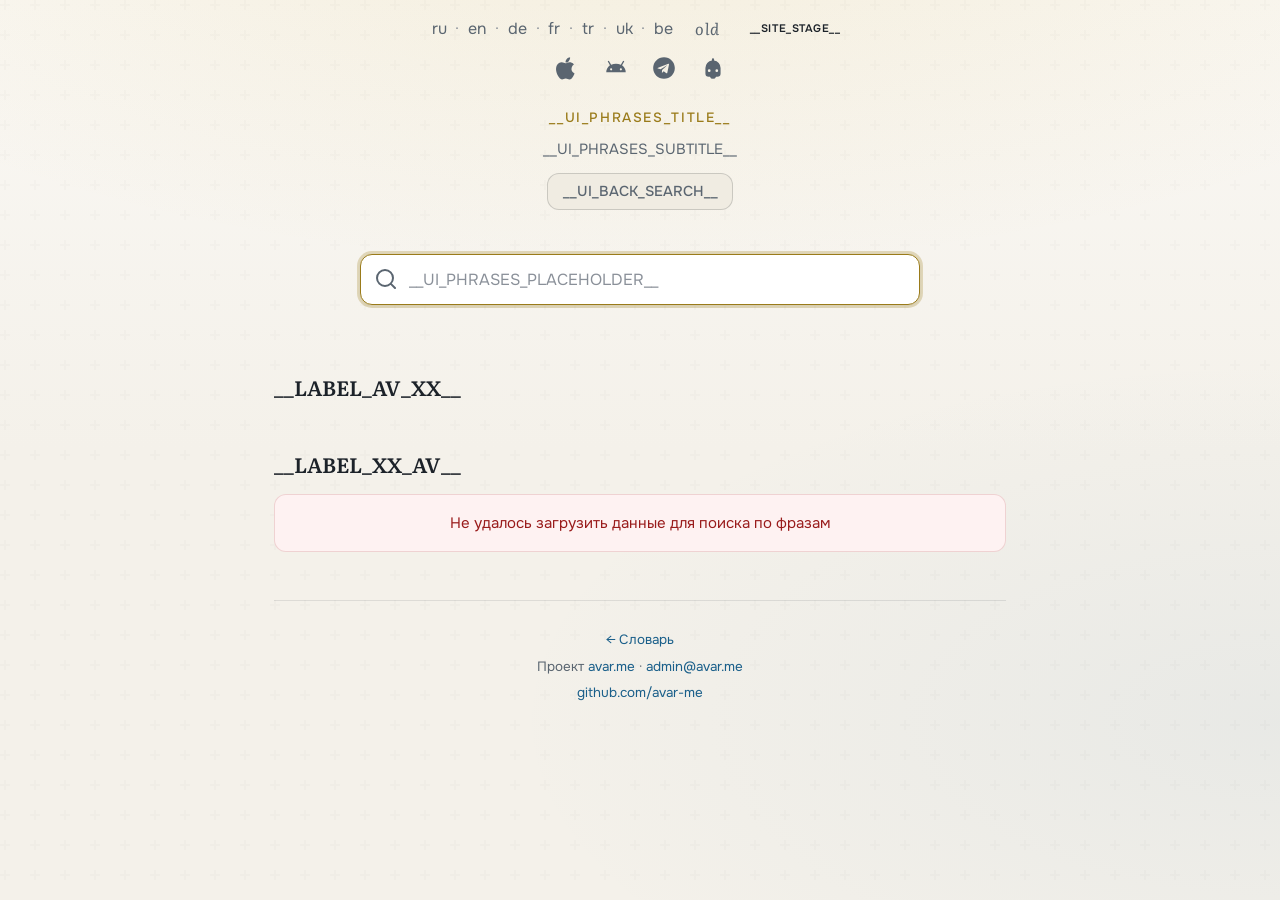
==== commit ed660d18: "Translate 'Обычный поиск' back-link on phrases page per language" ====
--- a/src/templates/html/phrases.html
+++ b/src/templates/html/phrases.html
@@ -73,7 +73,7 @@
             <p class="header-tag">__UI_PHRASES_TITLE__</p>
             <p class="phrases-subtitle">__UI_PHRASES_SUBTITLE__</p>
             <p class="header-link">
-                <a class="back-search-btn" href="index.html">← Обычный поиск</a>
+                <a class="back-search-btn" href="index.html">__UI_BACK_SEARCH__</a>
             </p>
         </header>
 
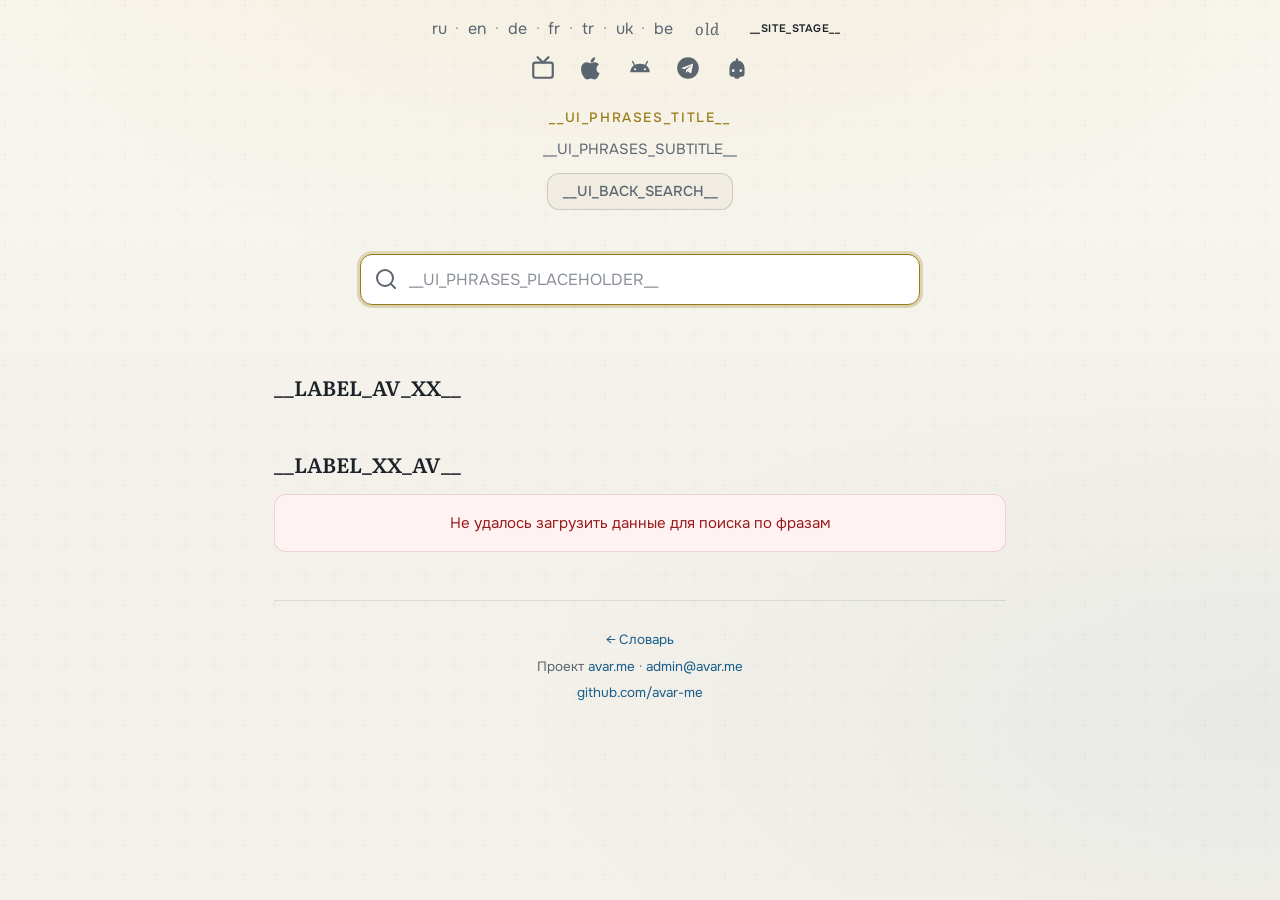
==== commit b229d45c: "Search phrase comments and add TV link Co-Authored-By: Claude Sonnet 5 <noreply@anthropic.com>" ====
--- a/src/templates/html/phrases.html
+++ b/src/templates/html/phrases.html
@@ -52,7 +52,10 @@
                 <a class="topbar-old" href="https://old.avar.me">old</a>
                 <span class="stage-badge stage-badge--__SITE_STAGE__">__SITE_STAGE__</span>
             </nav>
-            <nav class="topbar-apps" aria-label="Приложения и Telegram">
+            <nav class="topbar-apps" aria-label="Приложения, Telegram и ТВ">
+                <a class="topbar-icon" href="https://tv.avar.me" target="_blank" rel="noopener" title="tv.avar.me" aria-label="tv.avar.me">
+                    <svg viewBox="0 0 24 24" fill="none" stroke="currentColor" stroke-width="2" stroke-linecap="round" stroke-linejoin="round" aria-hidden="true"><rect x="3" y="7" width="18" height="14" rx="2"/><path d="m7 2 5 5 5-5"/></svg>
+                </a>
                 <a class="topbar-icon" href="https://apps.apple.com/app/id6782280983" target="_blank" rel="noopener" title="App Store" aria-label="App Store">
                     <svg viewBox="0 0 24 24" aria-hidden="true"><path fill="currentColor" d="M16.12 12.73c.03 3.18 2.79 4.24 2.82 4.25-.02.08-.44 1.51-1.45 2.99-.87 1.28-1.78 2.55-3.2 2.58-1.41.02-1.86-.83-3.47-.83-1.6 0-2.1.81-3.43.86-1.38.05-2.43-1.39-3.31-2.66C2.3 17.32.93 12.54 2.78 9.31c.92-1.6 2.56-2.61 4.34-2.64 1.35-.03 2.63.91 3.47.91.83 0 2.38-1.13 4.01-.96.68.03 2.6.28 3.83 2.08-.1.06-2.29 1.34-2.26 4.03zM13.76 5.48c.73-.88 1.22-2.11 1.09-3.33-1.05.04-2.32.7-3.07 1.58-.68.78-1.27 2.04-1.11 3.24 1.17.09 2.37-.6 3.09-1.49z"/></svg>
                 </a>
--- a/src/templates/html/styles.css
+++ b/src/templates/html/styles.css
@@ -581,6 +581,10 @@
 }
 
 .stress-vowel {
+  font-weight: inherit;
+}
+
+.stress-vowel-form {
   color: var(--accent);
   font-weight: 650;
   text-decoration: underline;
@@ -637,6 +641,17 @@
 
 .gender-form-chip {
   cursor: pointer;
+}
+
+.word-spelling-forms {
+  margin-top: 0.75rem;
+  font-size: 0.9rem;
+  line-height: 1.6;
+}
+
+.word-spelling-forms .forms-label {
+  font-weight: 600;
+  color: var(--text-muted);
 }
 
 /* ============================================================================
